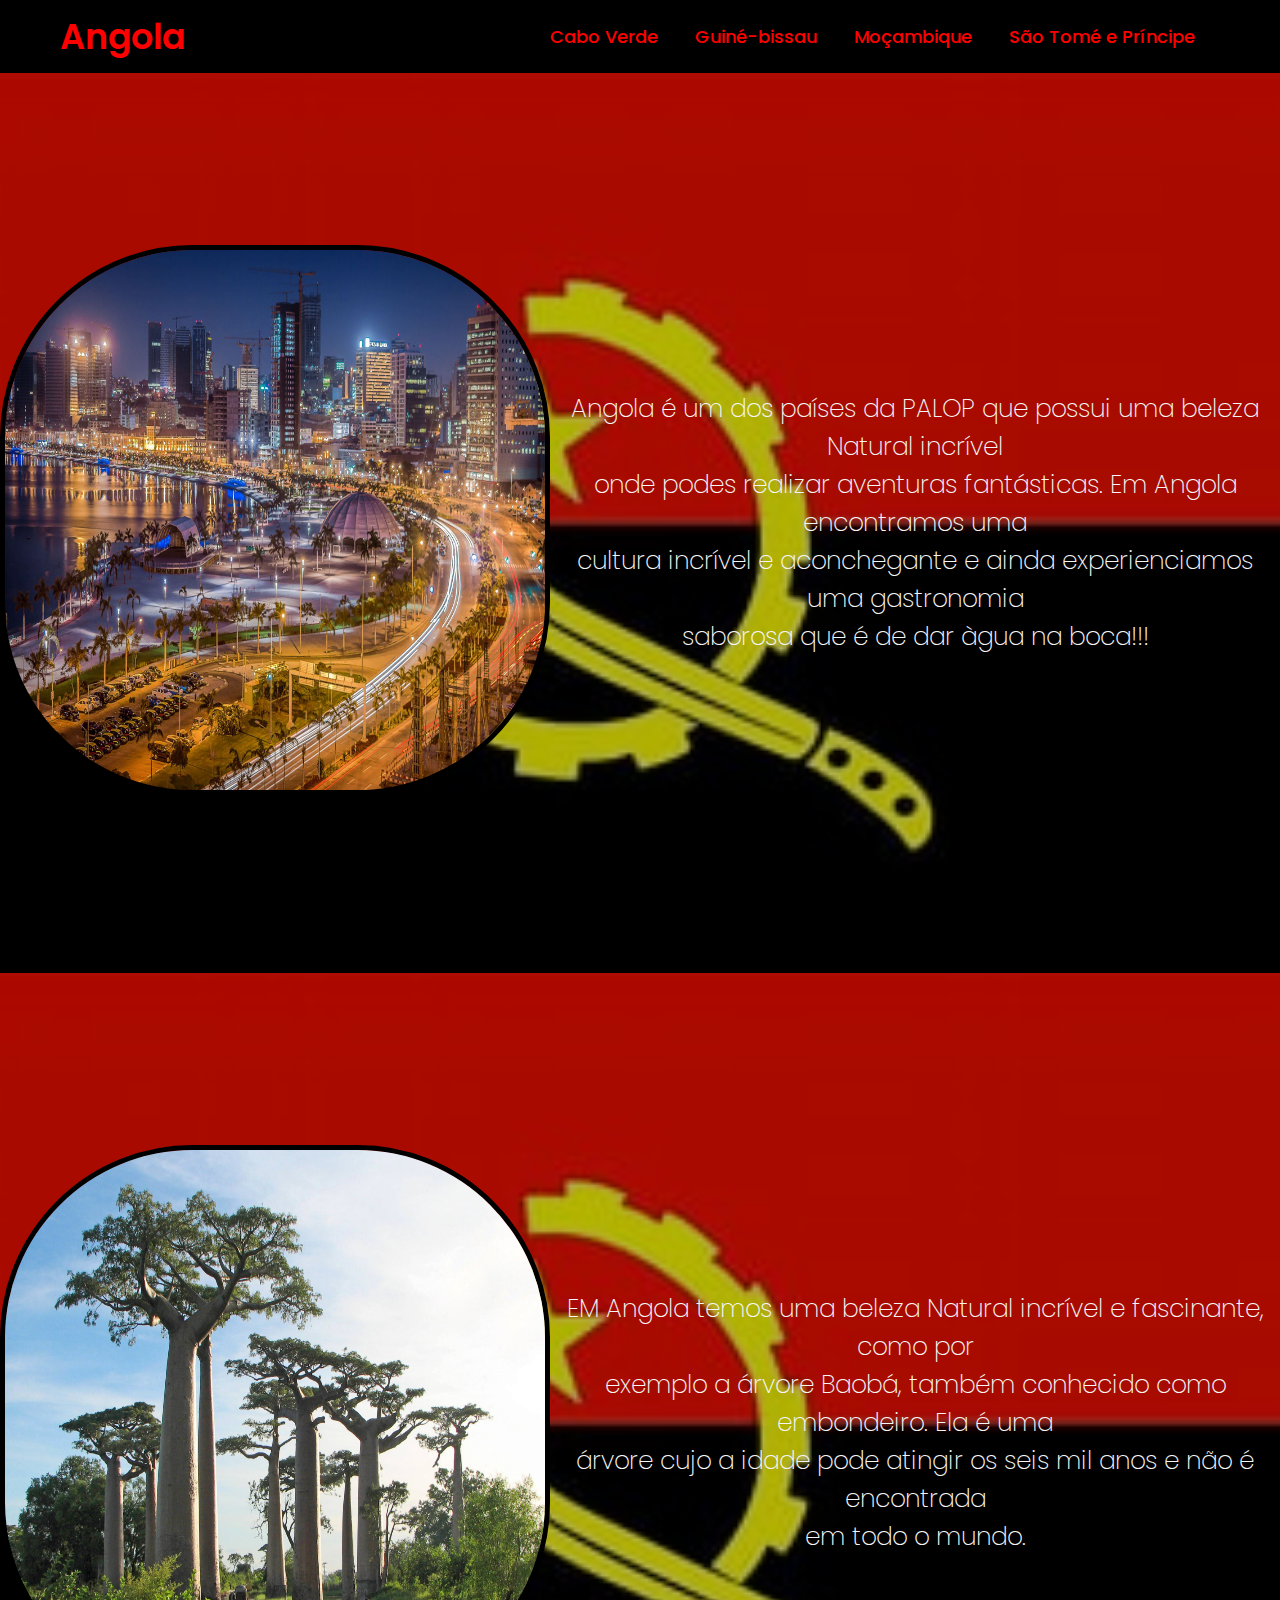
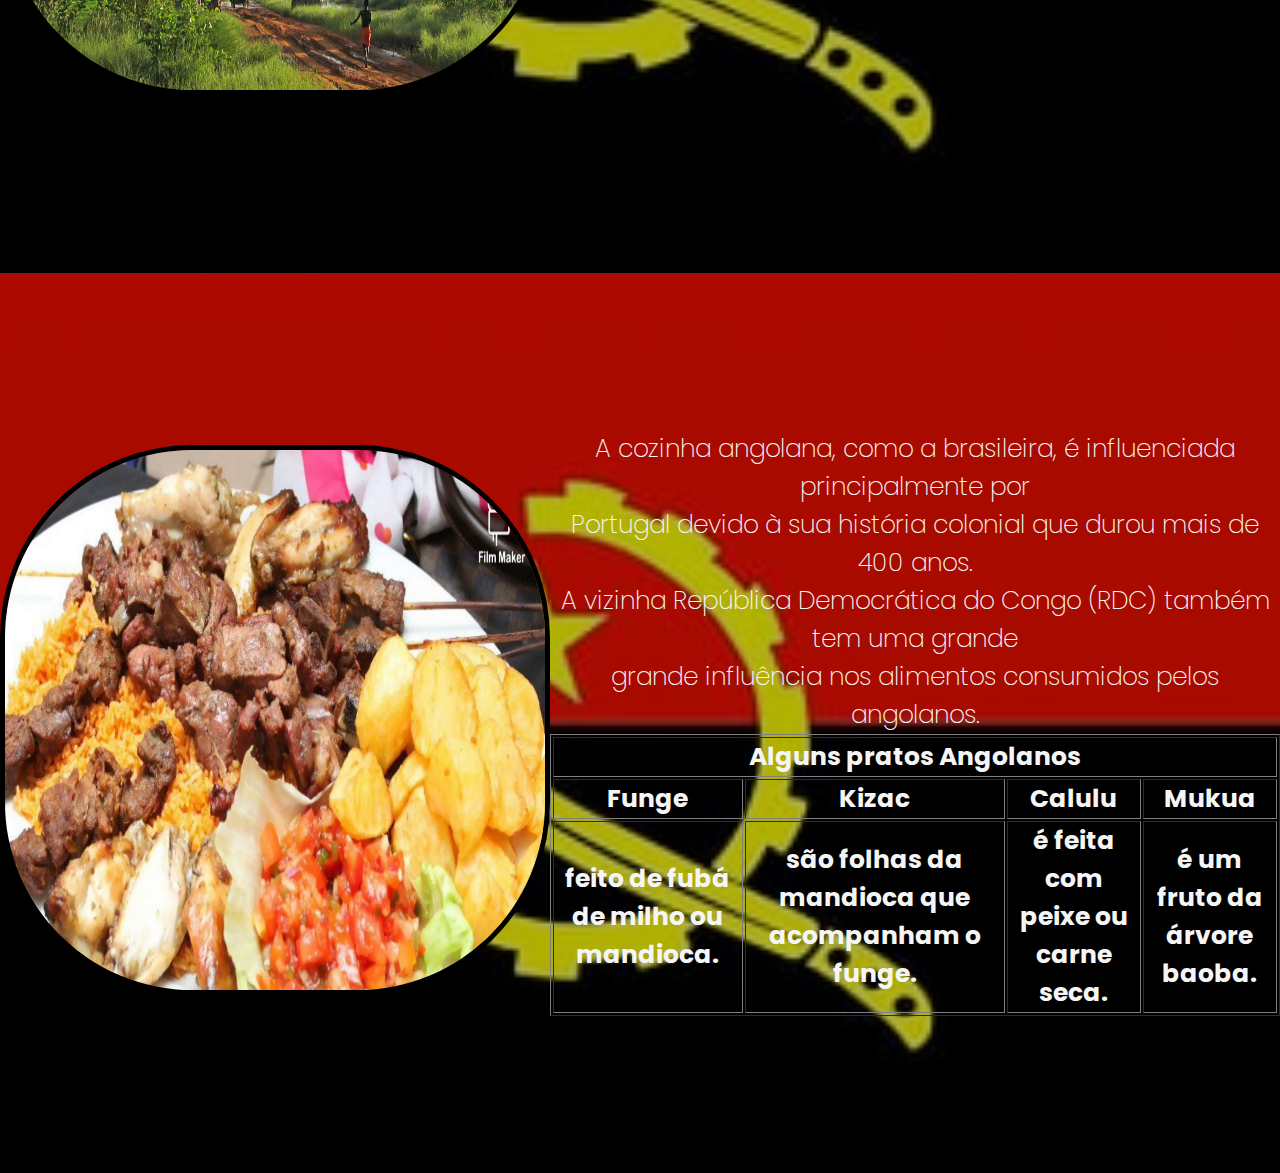
==== Angola.html @ 5393687f "Add files via upload" ====
<!DOCTYPE html>
<html lang="pt">
<head>
    <meta charset="UTF-8">
    <meta http-equiv="X-UA-Compatible" content="IE=edge">
    <meta name="viewport" content="width=device-width, initial-scale=1.0">
    <link rel="stylesheet" href="style1.css"> 
    <link rel="stylesheet" href="https://cdnjs.cloudflare.com/ajax/libs/font-awesome/4.7.0/css/font-awesome.min.css">
    <title>Viagem para Angola</title>
</head>
<body>
    <nav>

        <div class="logo">
            <a href="index.html"> Angola </a>
        </div>
        <ul class="menu-desktop">
            <li> <a href="Cabo Verde.html"> Cabo Verde </a> </li>
            <li> <a href="Guiné Bissau.html"> Guiné-bissau  </a> </li>
            <li> <a href="Moçambique.html"> Moçambique </a> </li>
            <li> <a href="São Tomé.html"> São Tomé e Príncipe </a> </li>
            
        </ul>


        <ul class="menu-mobile ">
            <div class ="icon-close">
                <i class="fa fa-times-circle-o" aria-hidden="true"></i> 
                <li> <a href="Cabo Verde.html"> Cabo Verde </a> </li>
                <li> <a href="Guiné Bissau.html"> Guiné-bissau </a> </li>
                <li> <a href="Moçambique.html"> Moçambique </a> </li>
                <li> <a href="São Tomé.html"> São Tomé e Príncipe </a> </li>
                
           
        </ul>
        <div class="menu-icon">
            <i class="fa fa-chevron-circle-down" aria-hidden="true"></i>


        </div>

    </nav>
    <section class="banner1">
        <header>
           
            <img src="Angola image.jpg">
           
           
        </header>
    
        <div class="texto">
           <p> Angola é um dos países da PALOP que possui uma beleza Natural incrível <br>
               onde podes realizar aventuras fantásticas. Em Angola encontramos uma <br>
               cultura incrível e aconchegante e ainda experienciamos uma gastronomia <br>
               saborosa que é de dar àgua na boca!!!<p>

 

        </div>



    </section>
    <section class="banner1">
        <header>
           
            <img src="Baoba tree.jpg">
           
           
        </header>
    
        <div class="desenvolvimento">
            <p> EM Angola temos uma beleza Natural incrível e fascinante, como por <br>
                exemplo a árvore Baobá, também conhecido como embondeiro. Ela é uma <br>
                árvore cujo a idade pode atingir os seis mil anos e não é encontrada <br>
                em todo o mundo.                                                     </p>
               

        </div>

    </section>
    <section class="banner1">
        <header>
           
            <img src="Angola comida.jpg">
           
           
        </header>
        <div class="gastronomia">
            <p> A cozinha angolana, como a brasileira, é influenciada principalmente por <br>
                 Portugal devido à sua história colonial que durou mais de 400 anos. <br>
                 A vizinha República Democrática do Congo (RDC) também tem uma grande <br>
                 grande influência nos alimentos consumidos pelos angolanos. </p>
                 
                
               <div class="table"> 
                    <table border="1">
                        <caption>
                            
                        </caption>
                        
                        <thead>
                            <tr>
                                <th colspan="4"> Alguns pratos Angolanos</th>
                            </tr>
                            <tr>
                                <th>Funge</th>
                                <th>Kizac</th>
                                <th>Calulu</th>
                                <th>Mukua</th>
                            </tr>
                            <tr>
                                <th>feito de fubá de milho ou mandioca.</th>
                                <th>são folhas da mandioca que acompanham o funge.</th>
                                <th>é feita com peixe ou carne seca.</th>
                                <th>é um fruto da árvore baoba.</th>
                            </tr>
                           
                           
                        </thead>
                    </table>
                </div>

        </div>

    </section>

    <script>
        var menuIcon = document.querySelector('.menu-icon');
        var menuMobile = document.querySelector('.menu-mobile');
        var iconClose = document.querySelector('.menu-mobile .icon-close');


        menuIcon.addEventListener('click',function(){
            menuMobile.classList.add('ativo');
        });


        iconClose.addEventListener('click',function(){
            menuMobile.classList.remove('ativo');   
 
        });
        
    </script>
</body>
</html>
---- style1.css ----
@import url('https://fonts.googleapis.com/css2?family=Poppins:wght@300;400;500;600&display=swap');
*{
    margin: 0;
    padding: 0;
    box-sizing: border-box;
    font-family: 'Poppins', sans-serif;
}

img {
    width: 550px;
    height: 550px;
    border-radius: 35%;
    border: 5px solid ;
}
img {
    width: 550px;
    height: 550px;
    border-radius: 35%;
    border: 5px solid ;
}

nav{
    background-color: black;
    padding: 10px 60px;
    display: flex;
    justify-content: space-between;
    align-items: center;
}
nav .logo a{
    text-decoration: none;
    color: red;
    font-size: 35px;
    font-weight: 600;
}
nav ul{
    display: flex;
    align-items: center;
    list-style: none;
    padding: 10px;
}
nav li{
    margin-left: 7px;
}
nav li a{
    text-decoration: none;
    color: red;
    font-size: 18px;
    font-weight: 500;
    padding: 8px 15px;
    border-radius: 5px;
    transition: 0.3s;
}
nav li a:hover{
    background-color: white;
    color: black;
}
.banner1 {
    height: 100vh;
    background: linear-gradient( rgba(0,0,0,0.281), rgba(0,0,0,0.308)),url('Angola\ Bandeira.jpg');
    background-size: cover;
    background-position: center;
    background-repeat: no-repeat;
    display: flex;
    align-items: center;
    justify-content: center;
    text-align: center;
}
.texto {
    color: whitesmoke;
    font-size: 25px;
    font-weight: 200;
}
.desenvolvimento {
    color: whitesmoke;
    font-size: 25px;
    font-weight: 200;
}
.gastronomia {
    color: whitesmoke;
    font-size: 25px;
    font-weight: 200;
}
    

.texto .botoes{
    margin-top: 30px;
}
.texto .botoes button{
    height: 55px;
    width: 170px;
    border-radius: 5px;
    border: 0;
    margin: 0 10px;
    font-size: 20px;
    font-weight: 500;
    padding: 0 10px;
    cursor: pointer;
    outline: none;
    transition: 0.3s;
}
.texto .botoes button.n-overlay{
    color: white;
    background: none;
    border: 2px solid white;
}
.texto .botoes button.n-overlay:hover{
    color: black;
    background-color: white;
}
.texto .botoes button.overlay{
    background: white;
    color: black;
    animation: vibrar 0.5s ease-in-out infinite both;
}
@keyframes vibrar {
    0%{
        transform: scale(1);
    }
    50%{
        transform: scale(1.1);
    }
    100%{
        transform: scale(1);
    }
}
.menu-icon{
    display: none;
    color:red;
    cursor: pointer;

}
.menu-mobile{
    background-color: black;
    position: fixed;
    width: 100%;
    height: 100%;
    left: 100%;
    bottom: 0;
    display: flex;
    justify-content: center;
    flex-direction: column;
    z-index: 10;
    transition: 0.4s;
}
.menu-mobile.ativo{
    left: 0;

}
.menu-mobile .icon-close{
    position: absolute;
    top: 40px;
    right: 40px;
    color: red;
    cursor: pointer;
    font-size: 30px;
}
/*VERSÃO RESPONSIVO*/
@media (max-width: 800px){
    .menu-desktop{
        display: none;

    }
    .menu-icon{
        display: block;
        font-size: 30px;
    }
    .menu-mobile li{
        margin: 20px 0;
    }
    .menu-mobile li a{
        font-size:  25px;

    }
    .texto .texto{
        font-size: 25px;
    }
    .texto .desenvolvimento{
        font-size: 25px;
    
    }
    .texto .gastronomia{
        font-size: 25px;
    
    }
    img {
        width: 225px;
        height: 225px;
        border-radius: 35%;
        border: 5px solid ;
    }
    video {
        width: 225px;
        height: 225px;
    }
    table{
        width: 40px;
        height: 40px;
    }


}
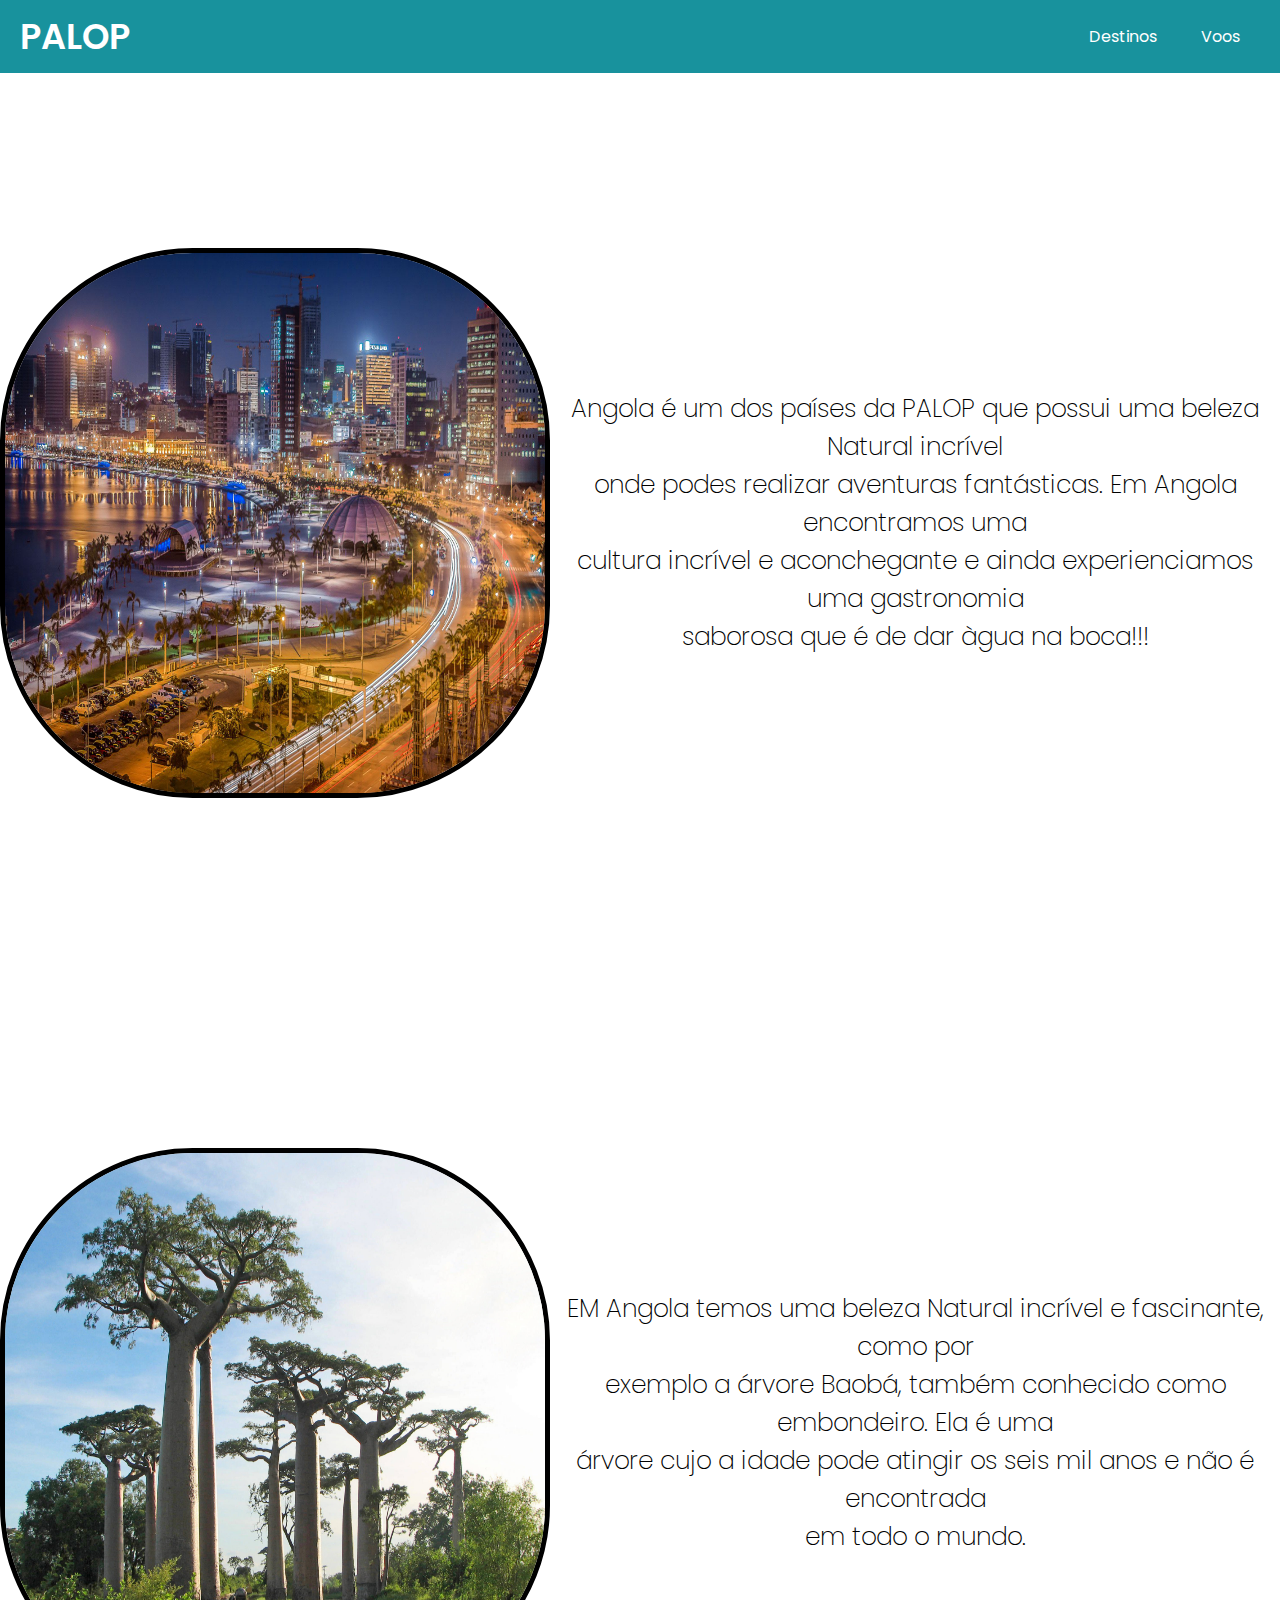
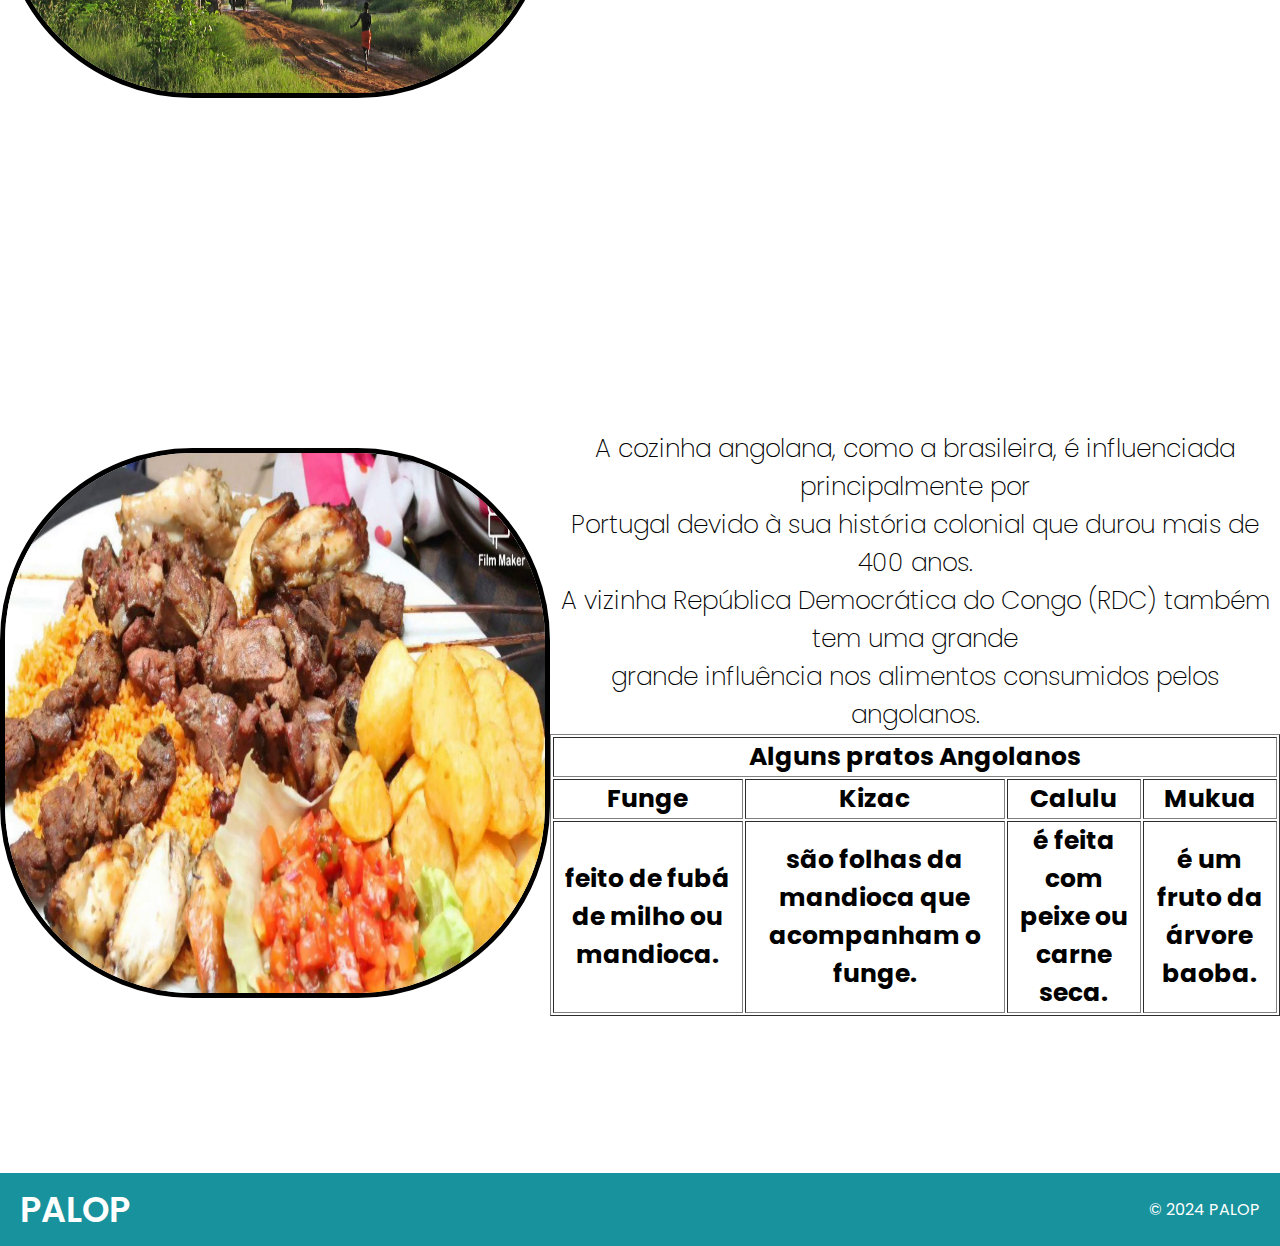
==== commit 1ad46e4a: "Add files via upload" ====
--- a/Angola.html
+++ b/Angola.html
@@ -6,47 +6,28 @@
     <meta name="viewport" content="width=device-width, initial-scale=1.0">
     <link rel="stylesheet" href="style1.css"> 
     <link rel="stylesheet" href="https://cdnjs.cloudflare.com/ajax/libs/font-awesome/4.7.0/css/font-awesome.min.css">
-    <title>Viagem para Angola</title>
+    <title>Destinos-Angola</title>
 </head>
+<header>
+    <div class="logo">
+        <a href="index.html"> PALOP </a>
+    </div>
+    <nav>
+        <a href="Destinos.html">Destinos</a>
+        <a href="https://www.booking.com/flights/index.pt-pt.html">Voos</a>
+       
+    </nav>
+</header>
 <body>
-    <nav>
-
-        <div class="logo">
-            <a href="index.html"> Angola </a>
-        </div>
-        <ul class="menu-desktop">
-            <li> <a href="Cabo Verde.html"> Cabo Verde </a> </li>
-            <li> <a href="Guiné Bissau.html"> Guiné-bissau  </a> </li>
-            <li> <a href="Moçambique.html"> Moçambique </a> </li>
-            <li> <a href="São Tomé.html"> São Tomé e Príncipe </a> </li>
-            
-        </ul>
-
-
-        <ul class="menu-mobile ">
-            <div class ="icon-close">
-                <i class="fa fa-times-circle-o" aria-hidden="true"></i> 
-                <li> <a href="Cabo Verde.html"> Cabo Verde </a> </li>
-                <li> <a href="Guiné Bissau.html"> Guiné-bissau </a> </li>
-                <li> <a href="Moçambique.html"> Moçambique </a> </li>
-                <li> <a href="São Tomé.html"> São Tomé e Príncipe </a> </li>
-                
+    
+   
+    <section class="banner1">
+       
            
-        </ul>
-        <div class="menu-icon">
-            <i class="fa fa-chevron-circle-down" aria-hidden="true"></i>
-
-
-        </div>
-
-    </nav>
-    <section class="banner1">
-        <header>
-           
-            <img src="Angola image.jpg">
+            <img src="imagem/Angola image.jpg">
            
            
-        </header>
+        
     
         <div class="texto">
            <p> Angola é um dos países da PALOP que possui uma beleza Natural incrível <br>
@@ -62,12 +43,12 @@
 
     </section>
     <section class="banner1">
-        <header>
+        
            
-            <img src="Baoba tree.jpg">
+            <img src="imagem/Baoba tree.jpg">
            
            
-        </header>
+        
     
         <div class="desenvolvimento">
             <p> EM Angola temos uma beleza Natural incrível e fascinante, como por <br>
@@ -80,12 +61,12 @@
 
     </section>
     <section class="banner1">
-        <header>
+       
            
-            <img src="Angola comida.jpg">
+            <img src="imagem/Angola comida.jpg">
            
            
-        </header>
+        
         <div class="gastronomia">
             <p> A cozinha angolana, como a brasileira, é influenciada principalmente por <br>
                  Portugal devido à sua história colonial que durou mais de 400 anos. <br>
@@ -142,5 +123,15 @@
         });
         
     </script>
+    
 </body>
+<footer>
+    <div class="logo">
+      <a href="index.html"> PALOP </a>
+  </div>
+  <div class="ano-direitos">
+    © 2024 PALOP
+  </div>
+  
+  </footer>
 </html>--- a/style1.css
+++ b/style1.css
@@ -5,32 +5,36 @@
     box-sizing: border-box;
     font-family: 'Poppins', sans-serif;
 }
+header, footer {
+    background-color: #18929D;; /* Azul representando o turismo */
+    color: white;
+    padding: 10px 20px;
+    display: flex;
+    justify-content: space-between;
+    align-items: center;
+}
+.logo a{
+    text-decoration: none;
+    color: #fff;
+    font-size: 35px;
+    font-weight: 600;
+} 
+header nav a {
+    padding: 10px 20px ;
+    text-align: center;
+    color: #fff;
+    justify-content: space-between;
+    align-items: center;
+    text-decoration: none;
+    
+
+}
 
 img {
     width: 550px;
     height: 550px;
     border-radius: 35%;
     border: 5px solid ;
-}
-img {
-    width: 550px;
-    height: 550px;
-    border-radius: 35%;
-    border: 5px solid ;
-}
-
-nav{
-    background-color: black;
-    padding: 10px 60px;
-    display: flex;
-    justify-content: space-between;
-    align-items: center;
-}
-nav .logo a{
-    text-decoration: none;
-    color: red;
-    font-size: 35px;
-    font-weight: 600;
 }
 nav ul{
     display: flex;
@@ -43,48 +47,39 @@
 }
 nav li a{
     text-decoration: none;
-    color: red;
+    color: black;
     font-size: 18px;
     font-weight: 500;
     padding: 8px 15px;
     border-radius: 5px;
     transition: 0.3s;
 }
-nav li a:hover{
-    background-color: white;
-    color: black;
-}
+
 .banner1 {
     height: 100vh;
-    background: linear-gradient( rgba(0,0,0,0.281), rgba(0,0,0,0.308)),url('Angola\ Bandeira.jpg');
-    background-size: cover;
-    background-position: center;
-    background-repeat: no-repeat;
     display: flex;
     align-items: center;
     justify-content: center;
     text-align: center;
 }
 .texto {
-    color: whitesmoke;
+    color: black;
     font-size: 25px;
     font-weight: 200;
 }
 .desenvolvimento {
-    color: whitesmoke;
+    color: black;
     font-size: 25px;
     font-weight: 200;
 }
 .gastronomia {
-    color: whitesmoke;
+    color: black;
     font-size: 25px;
     font-weight: 200;
 }
     
 
-.texto .botoes{
-    margin-top: 30px;
-}
+
 .texto .botoes button{
     height: 55px;
     width: 170px;
@@ -123,63 +118,28 @@
         transform: scale(1);
     }
 }
-.menu-icon{
-    display: none;
-    color:red;
-    cursor: pointer;
 
-}
-.menu-mobile{
-    background-color: black;
-    position: fixed;
-    width: 100%;
-    height: 100%;
-    left: 100%;
-    bottom: 0;
-    display: flex;
-    justify-content: center;
-    flex-direction: column;
-    z-index: 10;
-    transition: 0.4s;
-}
-.menu-mobile.ativo{
-    left: 0;
 
-}
-.menu-mobile .icon-close{
-    position: absolute;
-    top: 40px;
-    right: 40px;
-    color: red;
-    cursor: pointer;
-    font-size: 30px;
-}
+
+
 /*VERSÃO RESPONSIVO*/
 @media (max-width: 800px){
     .menu-desktop{
         display: none;
 
     }
-    .menu-icon{
-        display: block;
-        font-size: 30px;
-    }
-    .menu-mobile li{
-        margin: 20px 0;
-    }
-    .menu-mobile li a{
-        font-size:  25px;
-
-    }
+    
+    
+    
     .texto .texto{
-        font-size: 25px;
+        font-size: 10px;
     }
     .texto .desenvolvimento{
-        font-size: 25px;
+        font-size: 10px;
     
     }
     .texto .gastronomia{
-        font-size: 25px;
+        font-size: 10px;
     
     }
     img {
@@ -188,13 +148,10 @@
         border-radius: 35%;
         border: 5px solid ;
     }
-    video {
-        width: 225px;
-        height: 225px;
-    }
-    table{
-        width: 40px;
-        height: 40px;
+    
+    .table{
+        width: 5%;
+        height: 5%;
     }
 
 
